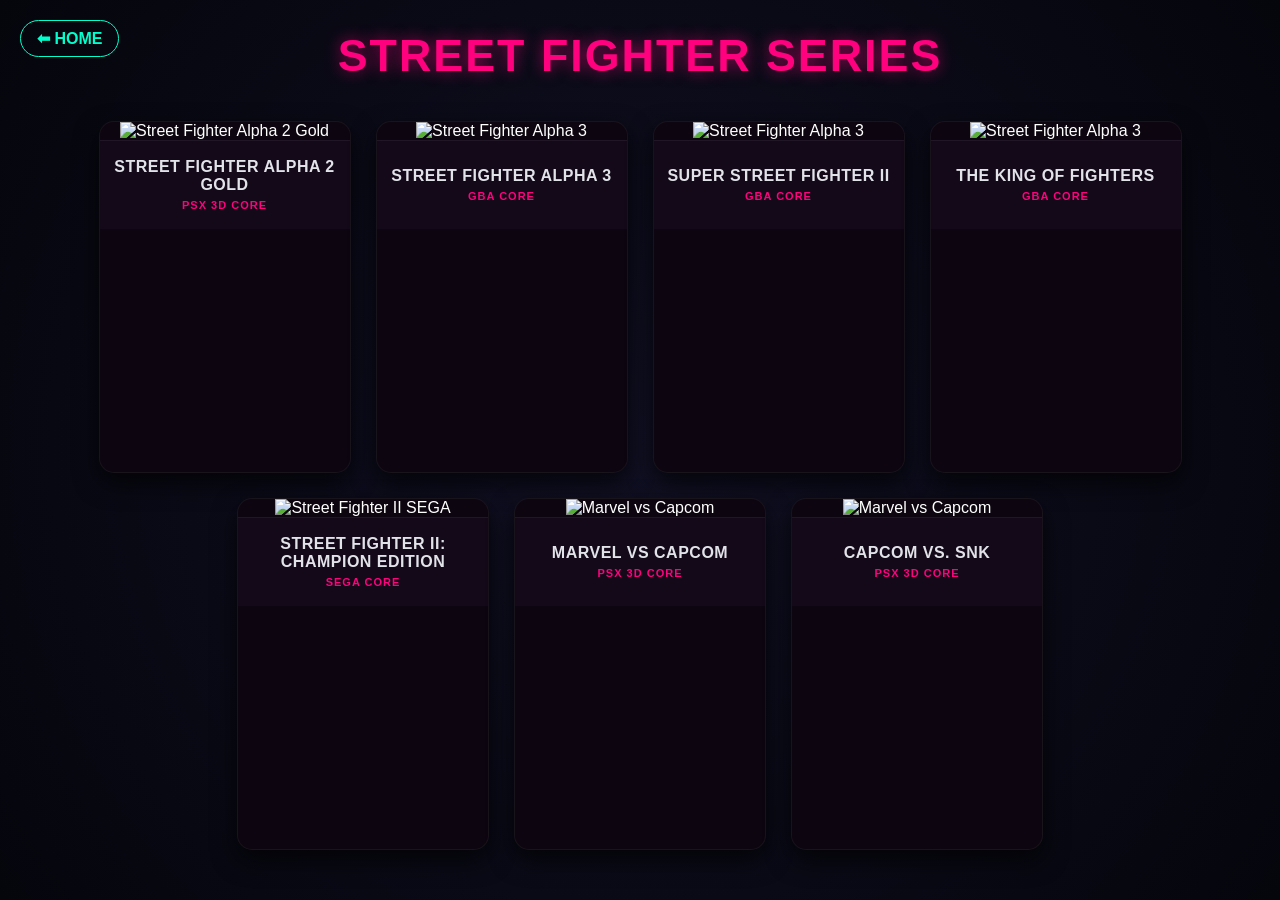
==== streetfighter.html @ 832ced59 "fresh start with proper lfs tracking" ====
<!DOCTYPE html>
<html lang="en">

<head>
    <meta charset="UTF-8">
    <meta name="viewport" content="width=device-width, initial-scale=1.0">
    <title>Street Fighter Collection</title>
    <link rel="stylesheet" href="style.css">
</head>

<body>

    <a href="index.html" class="back-btn">⬅ HOME</a>

    <h1>STREET FIGHTER SERIES</h1>

    <div class="grid-container">
        <div class="game-div" onclick="playGame('psx', 'games/psx/sfa2g.bin')">
            <img src="https://m.media-amazon.com/images/M/MV5BNGZhMWYyZWYtY2Y0Yi00Yzg3LWFlMjMtZWQzNjM2MTRiNTFlXkEyXkFqcGc@._V1_.jpg"
                alt="Street Fighter Alpha 2 Gold ">
            <div class="div-details">
                <h3>Street Fighter Alpha 2 Gold </h3>
                <span>PSX 3D CORE</span>
            </div>
        </div>

        <div class="game-div" onclick="playGame('gba', 'games/streetfighters/sf3.gba')">
            <img src="https://wallpapercave.com/wp/wp10644557.jpg" alt="Street Fighter Alpha 3">
            <div class="div-details">
                <h3>Street Fighter Alpha 3</h3>
                <span>GBA CORE</span>
            </div>
        </div>

        <div class="game-div" onclick="playGame('gba', 'games/streetfighters/ssf2.gba')">
            <img src="https://cdn.wallpapersafari.com/35/15/xAYp3j.jpg" alt="Street Fighter Alpha 3">
            <div class="div-details">
                <h3>Super Street Fighter II</h3>
                <span>GBA CORE</span>
            </div>
        </div>

        <div class="game-div" onclick="playGame('gba', 'games/streetfighters/tkof.gba')">
            <img src="https://wallpapercave.com/wp/wp7984084.jpg" alt="Street Fighter Alpha 3">
            <div class="div-details">
                <h3>The King Of Fighters</h3>
                <span>GBA CORE</span>
            </div>
        </div>

        <div class="game-div" onclick="playGame('segaMD', 'games/streetfighters/sf2_sega.md')">
            <img src="https://w0.peakpx.com/wallpaper/787/58/HD-wallpaper-street-fighter-ii-blanka-chun-li-dhalsim-e-honda-guile-ken-masters-m-bison-ryu-vega-zangief.jpg"
                alt="Street Fighter II SEGA">
            <div class="div-details">
                <h3>Street Fighter II: Champion Edition</h3>
                <span>SEGA CORE</span>
            </div>
        </div>
        <div class="game-div"
            onclick="playGame('psx', 'games/streetfighters/Marvel Super Heroes vs. Street Fighter (Europe).bin')">
            <img src="https://assets.nintendo.com/image/upload/c_fill,w_1200/q_auto:best/f_auto/dpr_2.0/store/software/switch/70010000077523/1a42108b5573691b59d9f4d4cb8b36fb6e86ddabaad8f06d180195aeb4607e43"
                alt="Marvel vs Capcom">
            <div class="div-details">
                <h3>Marvel vs Capcom</h3>
                <span>PSX 3D CORE</span>
            </div>
        </div>

        <div class="game-div" onclick="playGame('psx', 'games/streetfighters/Capcom vs. SNK Pro (USA).bin')">
            <img src="https://cdn.wallpapersafari.com/98/82/dkMfnW.jpg" alt="Marvel vs Capcom">
            <div class="div-details">
                <h3>Capcom vs. SNK</h3>
                <span>PSX 3D CORE</span>
            </div>
        </div>
    </div>

    <div id="emulator-popup">
        <div id="emulator-box">
            <button class="close-btn" onclick="closeGame()">❌ QUIT</button>
            <div id="game-player"></div>
        </div>
    </div>

    <script src="./app.js"></script>
</body>

</html>
---- style.css ----
.back-btn {
    position: absolute;
    top: 20px;
    left: 20px;
    color: #00ffcc;
    text-decoration: none;
    font-weight: bold;
    border: 1px solid #00ffcc;
    padding: 8px 16px;
    border-radius: 20px;
    transition: 0.3s;
}

.back-btn:hover {
    background: #00ffcc;
    color: #000;
}

h1 {
    font-size: 2.8rem;
    font-weight: 900;
    letter-spacing: 2px;
    color: #ff007f;
    text-shadow: 0 0 15px rgba(255, 0, 127, 0.6);
    margin-bottom: 40px;
    text-transform: uppercase;
}

.grid-container {
    display: flex;
    justify-content: center;
    gap: 25px;
    flex-wrap: wrap;
    max-width: 1200px;
    margin: 0 auto;
}

/* Game Div Styling */
.game-div {
    background: #0d0610;
    border: 1px solid rgba(255, 255, 255, 0.05);
    border-radius: 15px;
    width: 250px;
    height: 350px;
    cursor: pointer;
    overflow: hidden;
    position: relative;
    transition: all 0.4s cubic-bezier(0.25, 0.8, 0.25, 1);
    box-shadow: 0 10px 25px rgba(0, 0, 0, 0.7);
}

.game-div:hover {
    transform: translateY(-10px);
    border-color: #ff007f;
    box-shadow: 0 15px 30px rgba(255, 0, 127, 0.4);
}

.game-div img {
    width: 100%;
    height: 75%;
    object-fit: cover;
    transition: transform 0.4s ease;
}

.game-div:hover img {
    transform: scale(1.05);
}

.div-details {
    height: 25%;
    background: #140919;
    display: flex;
    flex-direction: column;
    justify-content: center;
    border-top: 1px solid rgba(255, 255, 255, 0.05);
}

.game-div h3 {
    margin: 0;
    font-size: 16px;
    color: #e2e2e9;
    text-transform: uppercase;
    letter-spacing: 0.5px;
}

.game-div span {
    font-size: 11px;
    color: #ff007f;
    margin-top: 5px;
    font-weight: bold;
    letter-spacing: 1px;
}

/* Fullscreen Emulator Popup */
#emulator-popup {
    display: none;
    position: fixed;
    top: 0;
    left: 0;
    width: 100%;
    height: 100%;
    background: rgba(5, 2, 6, 0.98);
    backdrop-filter: blur(10px);
    z-index: 100;
}

#emulator-box {
    width: 95%;
    max-width: 960px;
    height: 82vh;
    margin: 3vh auto;
    position: relative;
    background: #000;
    border: 2px solid #ff007f;
    border-radius: 16px;
    overflow: hidden;
}

.close-btn {
    position: absolute;
    top: 15px;
    right: 15px;
    background: linear-gradient(135deg, #ff0055 0%, #990033 100%);
    color: white;
    border: none;
    padding: 10px 20px;
    font-weight: bold;
    cursor: pointer;
    border-radius: 20px;
    z-index: 110;
}

#game-player {
    width: 100%;
    height: 100%;
}


body {
    background: radial-gradient(circle at center, #111125 0%, #05050c 100%);
    color: #ffffff;
    font-family: 'Segoe UI', Roboto, sans-serif;
    text-align: center;
    margin: 0;
    padding: 0 0 50px 0;
}

/* ----------------------------------
           0. HERO SECTION (BANNER) WITH NEON GLOW
        ------------------------------------- */
.hero-section {
    position: relative;
    width: 100%;
    height: 380px;
    background: linear-gradient(rgba(5, 5, 12, 0.4), rgba(5, 5, 12, 0.95)),
        url('https://images.alphacoders.com/605/605943.jpg') no-repeat center center;
    background-size: cover;
    display: flex;
    flex-direction: column;
    justify-content: center;
    align-items: center;
    border-bottom: 3px solid #ff007f;
    box-shadow: 0 0 30px rgba(255, 0, 127, 0.3);
    margin-bottom: 40px;
}

.hero-content h1 {
    font-size: 4rem;
    font-weight: 900;
    letter-spacing: 6px;
    background: linear-gradient(to right, #00ffcc, #ff007f);
    -webkit-background-clip: text;
    -webkit-text-fill-color: transparent;
    margin: 0 0 10px 0;
    text-transform: uppercase;
    filter: drop-shadow(0 2px 15px rgba(0, 255, 204, 0.4));
}

.hero-content .subtitle {
    color: #a4a4d6;
    font-size: 1.2rem;
    margin: 0;
    text-transform: uppercase;
    letter-spacing: 3px;
    font-weight: 600;
}

/* Section Heading Styling */
.section-title {
    font-size: 1.8rem;
    color: #fff;
    text-align: left;
    max-width: 1100px;
    margin: 40px auto 20px auto;
    letter-spacing: 2px;
    text-transform: uppercase;
    border-left: 5px solid #00ffcc;
    padding-left: 15px;
}

/* ----------------------------------
           1. TOP GRID: POPULAR GAMES (4 CARDS FIXED)
        ------------------------------------- */
.popular-grid {
    display: grid;
    grid-template-columns: repeat(auto-fit, minmax(240px, 1fr));
    gap: 25px;
    max-width: 1100px;
    margin: 0 auto 50px auto;
    padding: 0 20px;
}

.pop-card {
    background: #0d0d1a;
    border: 1px solid #1a1a3a;
    border-radius: 16px;
    overflow: hidden;
    position: relative;
    cursor: pointer;
    transition: all 0.3s cubic-bezier(0.175, 0.885, 0.32, 1.275);
    box-shadow: 0 10px 25px rgba(0, 0, 0, 0.5);
    height: 400px;
}

.pop-card img {
    width: 100%;
    height: 100%;
    object-fit: cover;
    opacity: 0.6;
    transition: all 0.4s ease;
}

.pop-details {
    position: absolute;
    bottom: 0;
    left: 0;
    width: 100%;
    box-sizing: border-box;
    background: linear-gradient(to top, rgba(5, 5, 10, 1) 50%, rgba(5, 5, 10, 0));
    padding: 15px;
    text-align: left;
    z-index: 2;
}

.pop-details h3 {
    margin: 0;
    font-size: 18px;
    color: #fff;
    letter-spacing: 1px;
}

.pop-details span {
    font-size: 11px;
    color: #ff007f;
    font-weight: bold;
    text-transform: uppercase;
    letter-spacing: 1px;
}

/* Hover Effects for Popular Cards */
.pop-card:hover {
    transform: translateY(-8px);
    border-color: #00ffcc;
    box-shadow: 0 0 25px rgba(0, 255, 204, 0.4);
}

.pop-card:hover img {
    opacity: 0.8;
    transform: scale(1.05);
}

/* ----------------------------------
           2. SEARCH BAR SYSTEM
        ------------------------------------- */
.search-container {
    max-width: 500px;
    margin: 20px auto 40px auto;
    position: relative;
    padding: 0 20px;
}

.search-bar {
    width: 100%;
    box-sizing: border-box;
    padding: 15px 25px;
    background: #0f0f26;
    border: 2px solid #222244;
    border-radius: 30px;
    color: #fff;
    font-size: 16px;
    letter-spacing: 1px;
    outline: none;
    transition: all 0.3s ease;
    box-shadow: 0 5px 15px rgba(0, 0, 0, 0.3);
}

.search-bar:focus {
    border-color: #ff007f;
    box-shadow: 0 0 15px rgba(255, 0, 127, 0.4);
}

.search-bar::placeholder {
    color: #55557f;
}

/* ----------------------------------
           3. SERIES CATEGORIES 
        ------------------------------------- */
.category-container {
    display: flex;
    justify-content: center;
    gap: 30px;
    max-width: 1100px;
    margin: 0 auto;
    flex-wrap: wrap;
    padding: 0 20px;
}

.category-card {
    background: #0f0f1a;
    border: 2px solid #22223b;
    border-radius: 20px;
    width: 340px;
    height: 220px;
    position: relative;
    overflow: hidden;
    cursor: pointer;
    text-decoration: none;
    transition: all 0.4s cubic-bezier(0.175, 0.885, 0.32, 1.275);
    box-shadow: 0 15px 35px rgba(0, 0, 0, 0.6);
}

.category-image-bg {
    width: 100%;
    height: 100%;
    position: absolute;
    top: 0;
    left: 0;
    z-index: 1;
}

.category-image-bg img {
    width: 100%;
    height: 100%;
    object-fit: cover;
    opacity: 0.4;
    transition: transform 0.5s ease;
}

.category-card:hover .category-image-bg img {
    transform: scale(1.1);
    opacity: 0.7;
}

.category-card:hover {
    transform: scale(1.05);
    border-color: #ff007f;
    box-shadow: 0 0 30px rgba(255, 0, 127, 0.4);
}

.category-info {
    position: relative;
    z-index: 2;
    height: 100%;
    display: flex;
    flex-direction: column;
    justify-content: center;
    align-items: center;
    background: linear-gradient(to top, rgba(15, 15, 26, 0.9) 20%, rgba(15, 15, 26, 0.1) 100%);
}

.category-card h2 {
    margin: 0;
    color: #fff;
    font-size: 26px;
    letter-spacing: 2px;
    text-shadow: 0 2px 10px rgba(0, 0, 0, 0.8);
}

.category-card p {
    color: #00ffcc;
    margin: 8px 0 0 0;
    font-size: 12px;
    font-weight: bold;
    letter-spacing: 2px;
    text-transform: uppercase;
}
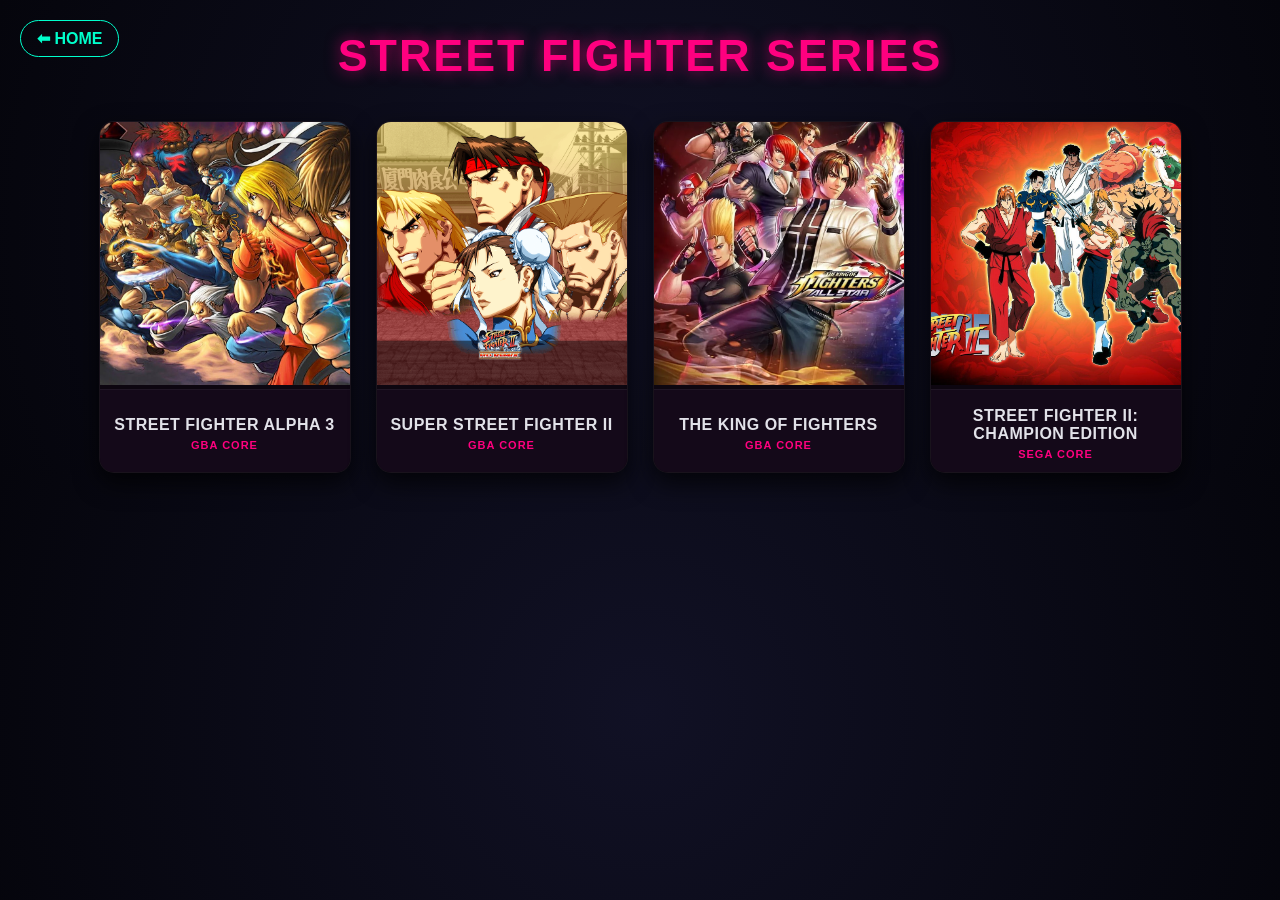
==== commit c8715c2c: "fix" ====
--- a/streetfighter.html
+++ b/streetfighter.html
@@ -15,17 +15,9 @@
     <h1>STREET FIGHTER SERIES</h1>
 
     <div class="grid-container">
-        <div class="game-div" onclick="playGame('psx', 'games/psx/sfa2g.bin')">
-            <img src="https://m.media-amazon.com/images/M/MV5BNGZhMWYyZWYtY2Y0Yi00Yzg3LWFlMjMtZWQzNjM2MTRiNTFlXkEyXkFqcGc@._V1_.jpg"
-                alt="Street Fighter Alpha 2 Gold ">
-            <div class="div-details">
-                <h3>Street Fighter Alpha 2 Gold </h3>
-                <span>PSX 3D CORE</span>
-            </div>
-        </div>
 
         <div class="game-div" onclick="playGame('gba', 'games/streetfighters/sf3.gba')">
-            <img src="https://wallpapercave.com/wp/wp10644557.jpg" alt="Street Fighter Alpha 3">
+            <img src="./images/StreetFighterAlpha.jpg" alt="Street Fighter Alpha 3">
             <div class="div-details">
                 <h3>Street Fighter Alpha 3</h3>
                 <span>GBA CORE</span>
@@ -33,7 +25,7 @@
         </div>
 
         <div class="game-div" onclick="playGame('gba', 'games/streetfighters/ssf2.gba')">
-            <img src="https://cdn.wallpapersafari.com/35/15/xAYp3j.jpg" alt="Street Fighter Alpha 3">
+            <img src="./images/SuperStreetFighterII.png" alt="Street Fighter Alpha 3">
             <div class="div-details">
                 <h3>Super Street Fighter II</h3>
                 <span>GBA CORE</span>
@@ -41,7 +33,7 @@
         </div>
 
         <div class="game-div" onclick="playGame('gba', 'games/streetfighters/tkof.gba')">
-            <img src="https://wallpapercave.com/wp/wp7984084.jpg" alt="Street Fighter Alpha 3">
+            <img src="./images/TheKingOfFighters.jpg" alt="Street Fighter Alpha 3">
             <div class="div-details">
                 <h3>The King Of Fighters</h3>
                 <span>GBA CORE</span>
@@ -49,28 +41,11 @@
         </div>
 
         <div class="game-div" onclick="playGame('segaMD', 'games/streetfighters/sf2_sega.md')">
-            <img src="https://w0.peakpx.com/wallpaper/787/58/HD-wallpaper-street-fighter-ii-blanka-chun-li-dhalsim-e-honda-guile-ken-masters-m-bison-ryu-vega-zangief.jpg"
+            <img src="./images/StreetFighterIIChampionEdition.jpg"
                 alt="Street Fighter II SEGA">
             <div class="div-details">
                 <h3>Street Fighter II: Champion Edition</h3>
                 <span>SEGA CORE</span>
-            </div>
-        </div>
-        <div class="game-div"
-            onclick="playGame('psx', 'games/streetfighters/Marvel Super Heroes vs. Street Fighter (Europe).bin')">
-            <img src="https://assets.nintendo.com/image/upload/c_fill,w_1200/q_auto:best/f_auto/dpr_2.0/store/software/switch/70010000077523/1a42108b5573691b59d9f4d4cb8b36fb6e86ddabaad8f06d180195aeb4607e43"
-                alt="Marvel vs Capcom">
-            <div class="div-details">
-                <h3>Marvel vs Capcom</h3>
-                <span>PSX 3D CORE</span>
-            </div>
-        </div>
-
-        <div class="game-div" onclick="playGame('psx', 'games/streetfighters/Capcom vs. SNK Pro (USA).bin')">
-            <img src="https://cdn.wallpapersafari.com/98/82/dkMfnW.jpg" alt="Marvel vs Capcom">
-            <div class="div-details">
-                <h3>Capcom vs. SNK</h3>
-                <span>PSX 3D CORE</span>
             </div>
         </div>
     </div>
--- a/style.css
+++ b/style.css
@@ -142,7 +142,7 @@
     font-family: 'Segoe UI', Roboto, sans-serif;
     text-align: center;
     margin: 0;
-    padding: 0 0 50px 0;
+    /* padding: 0 0 50px 0; */
 }
 
 /* ----------------------------------
